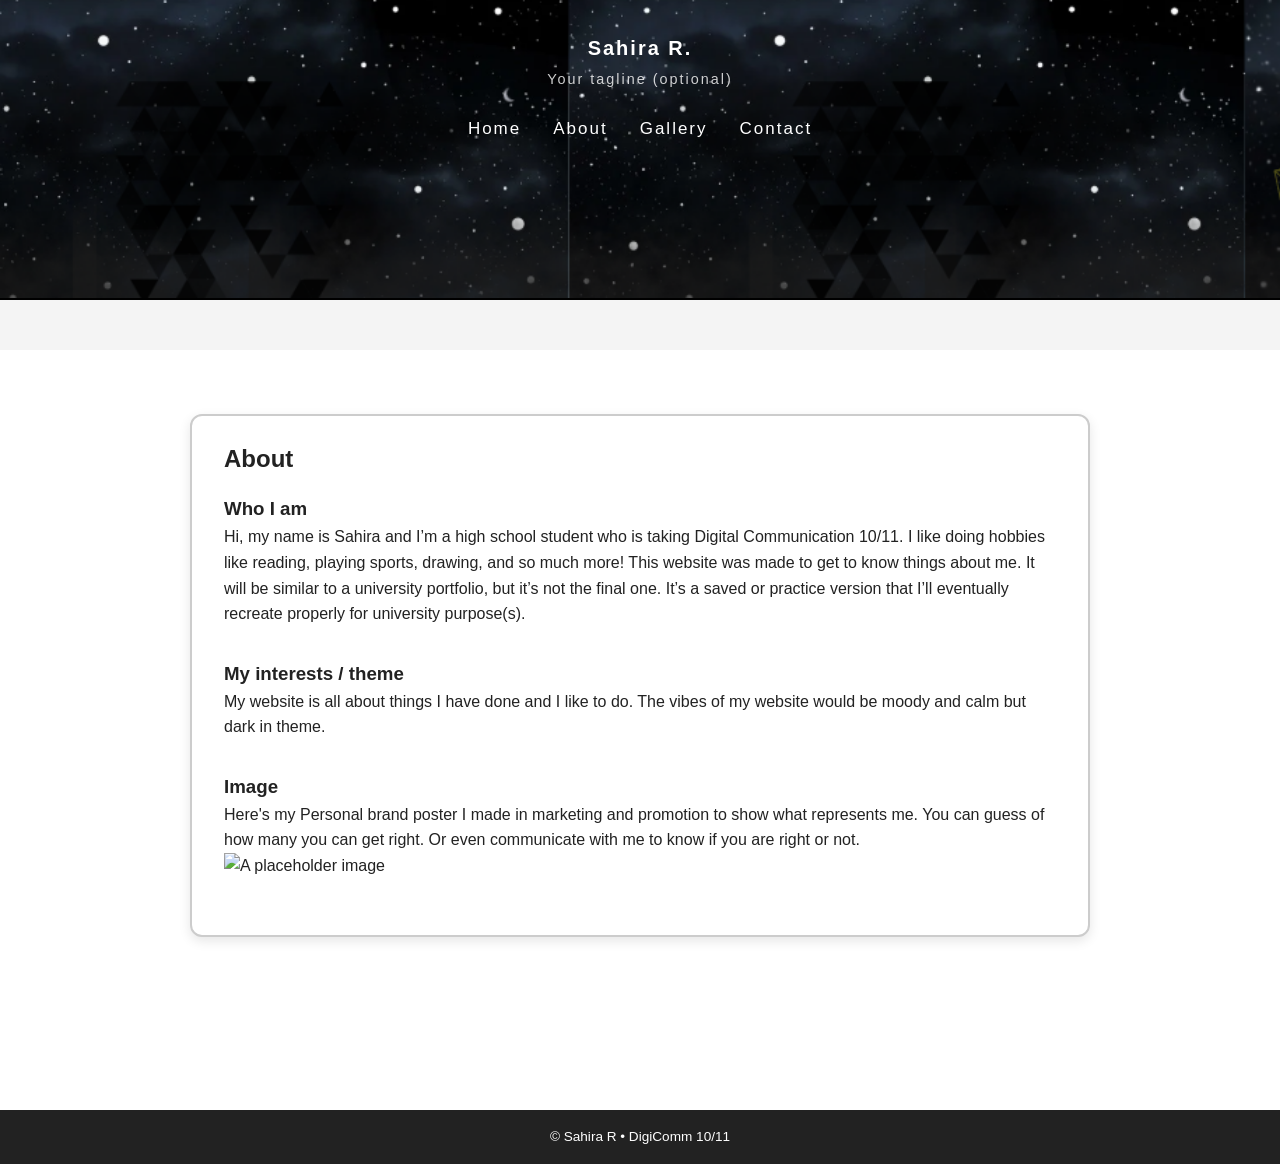
==== about.htm @ 0f6d86aa "Add files via upload" ====
<!doctype html>
<html lang="en">
<head>                              
  <meta charset="utf-8">
  <meta name="viewport" content="width=device-width, initial-scale=1">
  <title>Sahira's website • About</title>

  <link rel="stylesheet" href="style.css">

</head>

<body>

  <!--
  FILE + LINK RULES (DO NOT IGNORE)
  1) Filenames must be lowercase: index.html, about.html, gallery.html OR projects.html, contact.html
  2) No spaces. No capitals. No renaming after you start.
  3) If a link doesn’t work, check spelling FIRST.
  4) Choose ONE navigation layout and use it on every page.
  -->

  <header class="background_image">
    <h1>Sahira R.</h1>
    <p>Your tagline (optional)</p>
     <nav class="navbar">
      <ul>
        <li><a href="index.html">Home</a></li>
        <li><a href="about.html">About</a></li>
        <li><a href="gallery.html">Gallery</a></li>
        <li><a href="contact.html">Contact</a></li>
      </ul>
    </nav>
  </header>

  <div class="layout">

    
    <main>
      <div class="page-wrapper">
      <h2>About</h2>

      <section>
        <h3>Who I am</h3>
        <p>Hi, my name is Sahira and I’m a high school student who is taking Digital Communication
10/11. I like doing hobbies like reading, playing sports, drawing, and so much more! This
website was made to get to know things about me. It will be similar to a university portfolio,
but it’s not the final one. It’s a saved or practice version that I’ll eventually recreate
properly for university purpose(s).</p>
      </section>

      <section>
        <h3>My interests / theme</h3>
        <p>My website is all about things I have done and I like to do. The vibes of my website would be moody and calm but dark in theme. </p>
      </section>

      <section>
        <h3>Image</h3>
        <p>Here's my Personal brand poster I made in marketing and promotion to show what represents me. You can guess of how many you can get right. Or even communicate with me to know if you are right or not. </p>
        <img src="personal Brand poster.png" alt="A placeholder image">
        
      </section>
    </main>

  </div>
  </div>
  <footer>
    <p>© Sahira R • DigiComm 10/11</p>
  </footer>

<script defer src="https://static.cloudflareinsights.com/beacon.min.js/vcd15cbe7772f49c399c6a5babf22c1241717689176015" integrity="sha512-ZpsOmlRQV6y907TI0dKBHq9Md29nnaEIPlkf84rnaERnq6zvWvPUqr2ft8M1aS28oN72PdrCzSjY4U6VaAw1EQ==" data-cf-beacon='{"version":"2024.11.0","token":"890e296de4ab443083747c565b7457a5","r":1,"server_timing":{"name":{"cfCacheStatus":true,"cfEdge":true,"cfExtPri":true,"cfL4":true,"cfOrigin":true,"cfSpeedBrain":true},"location_startswith":null}}' crossorigin="anonymous"></script>
</body>
</html>
---- style.css ----
/* ============================================================
   WEBSITE STYLESHEET — READ FIRST

   This file controls the look of your ENTIRE website.
   All pages (index, about, gallery, contact) use this file.

   ✔ You ARE expected to edit this file in Lesson 5.5
   ✔ Change values (fonts, colours, spacing) — not structure
   ✔ Save often and refresh your browser to see changes

   SAFE TO EDIT:
   - font-family
   - font-size
   - colors (color, background-color)
   - spacing (margin, padding)
   - borders, border-radius, box-shadow
   - hover effects

   DO NOT EDIT (yet):
   - layout structure rules
   - display: flex / grid on main layout containers
   - widths that control navigation placement
   - class or selector names

   RULES:
   - Make ONE change at a time
   - Refresh the browser after every change
   - If something breaks, undo your last change

   Need help?
   Use W3Schools:
   https://www.w3schools.com/css/

   ============================================================ */

   /* ==================================================
   GLOBAL RESET + BASE
   ================================================== */

* {
  box-sizing: border-box;
  margin: 0;
  padding: 0;
}

body {
  font-family: Arial, Helvetica, sans-serif;
  background-color: #f4f4f4;
  color: #222;
  line-height: 1.6;
}

/* ==================================================
   HEADER
   ================================================== */

header {
  background-image: url('banner.png');
  background-size: cover;
  background-position: center;
  background-repeat: no-repeat;

  min-height: 300px;          /* header height */
  width: 100%;
  padding: 2rem 1rem 1.5rem;  /* space inside the header */
  box-sizing: border-box;

  /* flex container stacking top to bottom */
  display: flex;
  flex-direction: column;
  justify-content: flex-start; /* start at top, not centered */
  align-items: center;         /* center horizontally */

  /* text style */
  color: #fff;
  font-size: 10px;
  letter-spacing: 2px;
  border-bottom: 2px solid black;

  margin-bottom: 50px;
  text-align: center;
}

header h1 {
  margin: 0 0 0.25rem 0;
  font-weight: 700;
  align-self: center; /* center just to be sure */
}

header p {
  font-size: 0.9rem;
  opacity: 0.8;
  margin: 0 0 1.5rem 0;
}

/* ==================================================
   LAYOUT (DO NOT REMOVE)
   ================================================== */

.layout {
  display: flex;
  min-height: calc(100vh - 140px);
}


/* ==================================================
   HEADER NAVIGATION (INSIDE HEADER)
   ================================================== */

.navbar {
  margin-top: 0;
}

.navbar ul {
  list-style: none;
  padding: 0;
  margin: 0;
  display: flex;
  gap: 2rem;
  justify-content: center;
  width: 100%;
}

.navbar li a {
  color: white;
  text-decoration: none;
  font-weight: 500;
  padding-bottom: 0.2rem;
  font-size: 17px;
}

.navbar li a:hover {
  border-bottom: 2px solid white;
}

/* ==================================================
   MAIN CONTENT
   ================================================== */

main {
  flex: 1;
  background-color: #ffffff;
  padding: 2rem;
}

main h2 {
  margin-bottom: 1rem;
}

section {
  margin-bottom: 2rem;
}

.page-wrapper {
  max-width: 900px;               /* limit max width for neatness */
  margin: 2rem auto;              /* center horizontally, add vertical margin */
  padding: 1.5rem 2rem;           /* space inside the box */
  border: 2px solid #ccc;         /* light gray border */
  border-radius: 12px;            /* rounded corners */
  background-color: #fff;         /* white background */
  box-shadow: 0 4px 12px rgba(0,0,0,0.1); /* subtle shadow for depth */
  box-sizing: border-box;         /* include padding/border in size */
}

.nav-buttons {
  display: flex;
  justify-content: space-between;
  margin: 40px 0;
}

.nav-btn {
  padding: 12px 24px;
  background-color: #333;
  color: white;
  text-decoration: none;
  border-radius: 6px;
  font-weight: 600;
  transition: background-color 0.3s ease;
}

.nav-btn:hover {
  background-color: #555;
}

.nav-btn.back {
  align-self: flex-start;
}

.nav-btn.next {
  align-self: flex-end;
}
/* ==================================================
   SIDE NAV BUTTONS (SAME STYLE, DIFFERENT CLASSES)
   ================================================== */

.side-nav {
  width: 220px;
  display: flex;
  flex-direction: column;
  gap: 14px;
}

/* Button base */
.side-btn {
  padding: 12px 24px;
  background-color: #333;
  color: white;
  border: none;
  border-radius: 6px;
  font-weight: 600;
  text-align: left;
  cursor: pointer;
  transition: background-color 0.3s ease;
}

/* Hover */
.side-btn:hover {
  background-color: #555;
}

/* Active state */
.side-btn.active {
  background-color: #000;
}

/* ==================================================
   FOOTER
   ================================================== */

footer {
  background-color: #222;
  color: #fff;
  text-align: center;
  padding: 1rem;
  font-size: 0.85rem;
}

/* ==================================================
   STUDENT SAFE EDIT ZONE
   ==================================================
   ✔ Fonts
   ✔ Colours
   ✔ Spacing
   ✔ Hover effects
   ✖ Layout (.layout, aside width)
   ================================================== */
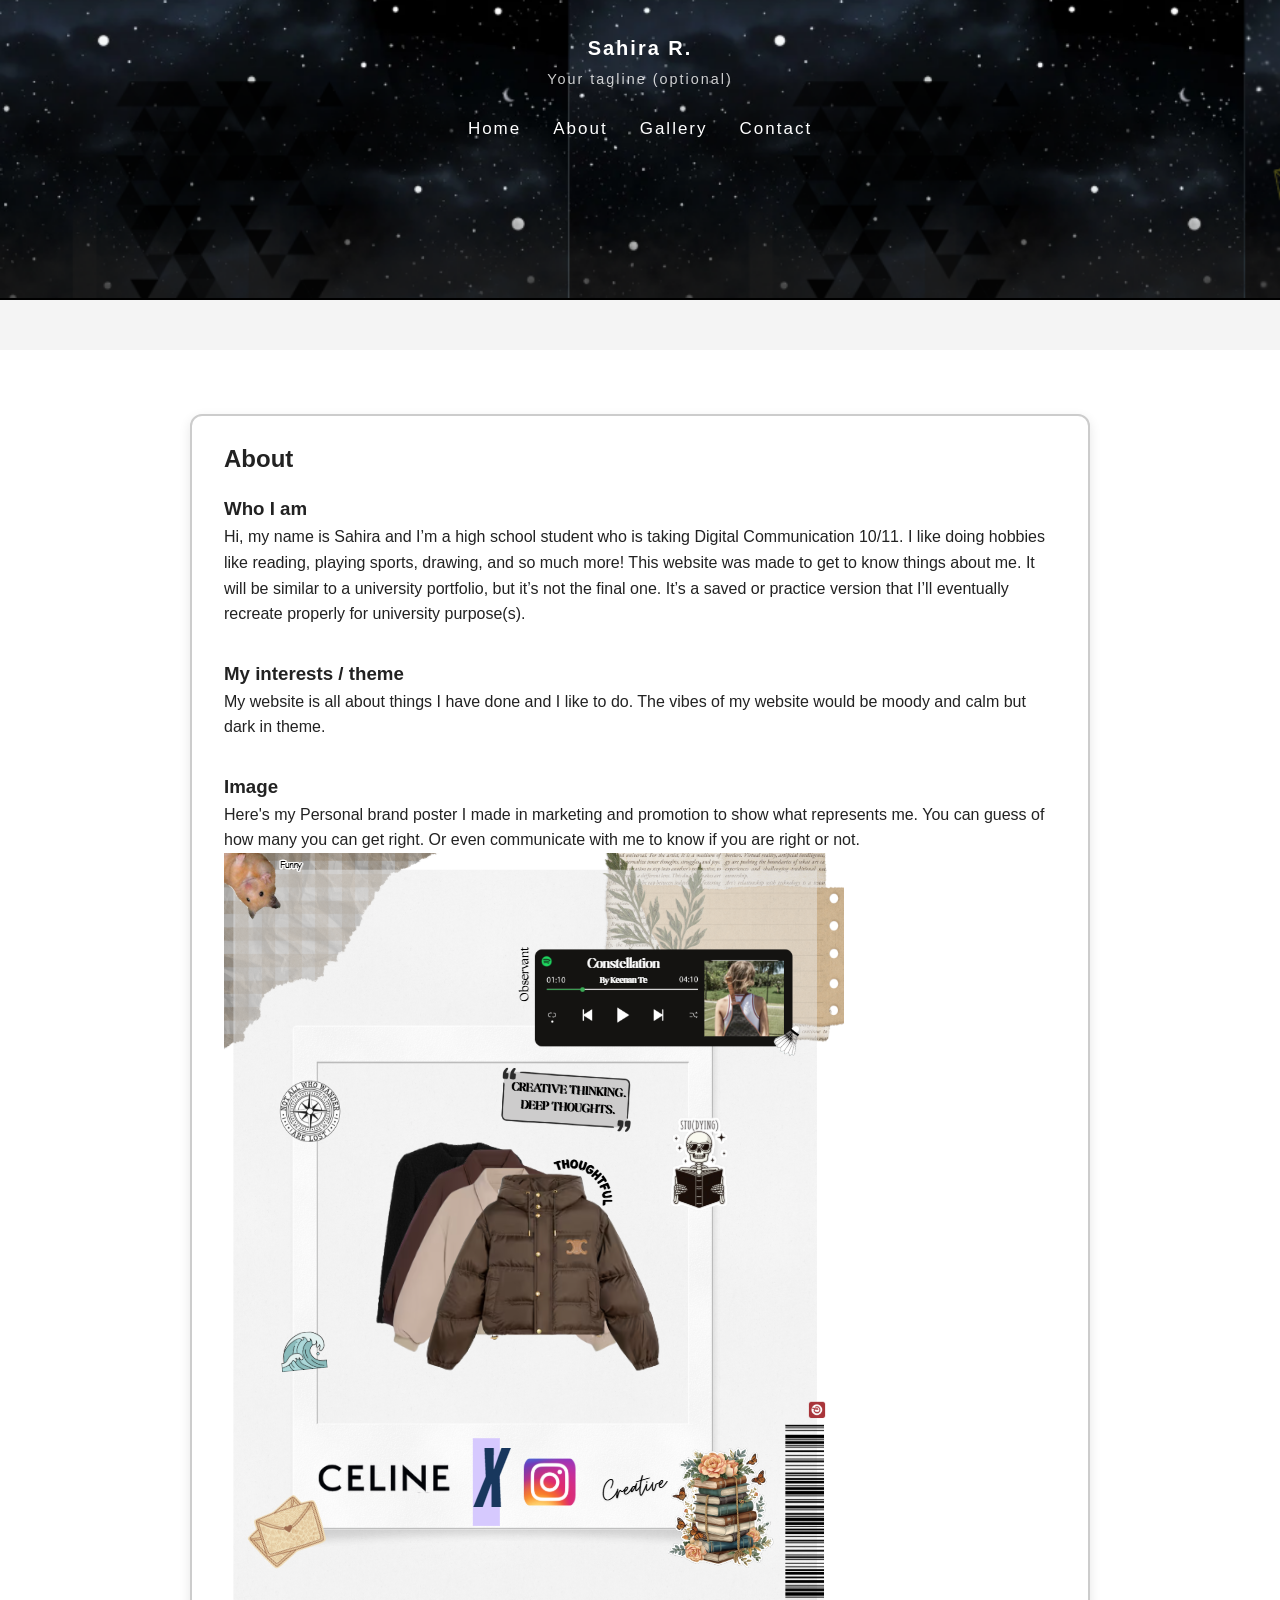
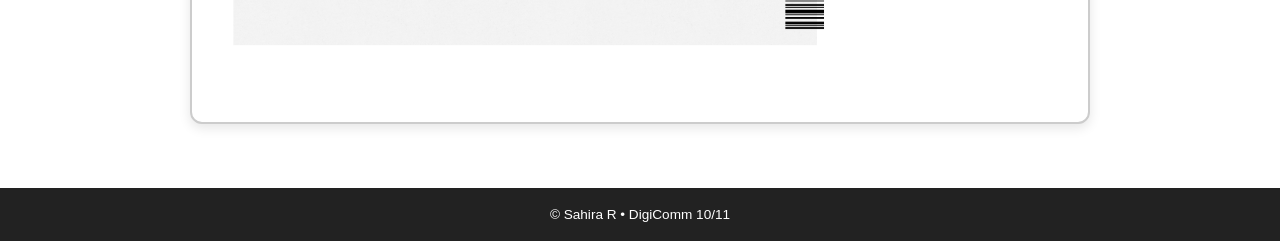
==== commit beb8b560: "Update about.htm" ====
--- a/about.htm
+++ b/about.htm
@@ -24,10 +24,10 @@
     <p>Your tagline (optional)</p>
      <nav class="navbar">
       <ul>
-        <li><a href="index.html">Home</a></li>
-        <li><a href="about.html">About</a></li>
-        <li><a href="gallery.html">Gallery</a></li>
-        <li><a href="contact.html">Contact</a></li>
+        <li><a href="index.htm">Home</a></li>
+        <li><a href="about.htm">About</a></li>
+        <li><a href="gallery.htm">Gallery</a></li>
+        <li><a href="contact.htm">Contact</a></li>
       </ul>
     </nav>
   </header>
@@ -56,7 +56,7 @@
       <section>
         <h3>Image</h3>
         <p>Here's my Personal brand poster I made in marketing and promotion to show what represents me. You can guess of how many you can get right. Or even communicate with me to know if you are right or not. </p>
-        <img src="personal Brand poster.png" alt="A placeholder image">
+        <img src="Personal Brand poster.png" alt="A placeholder image">
         
       </section>
     </main>
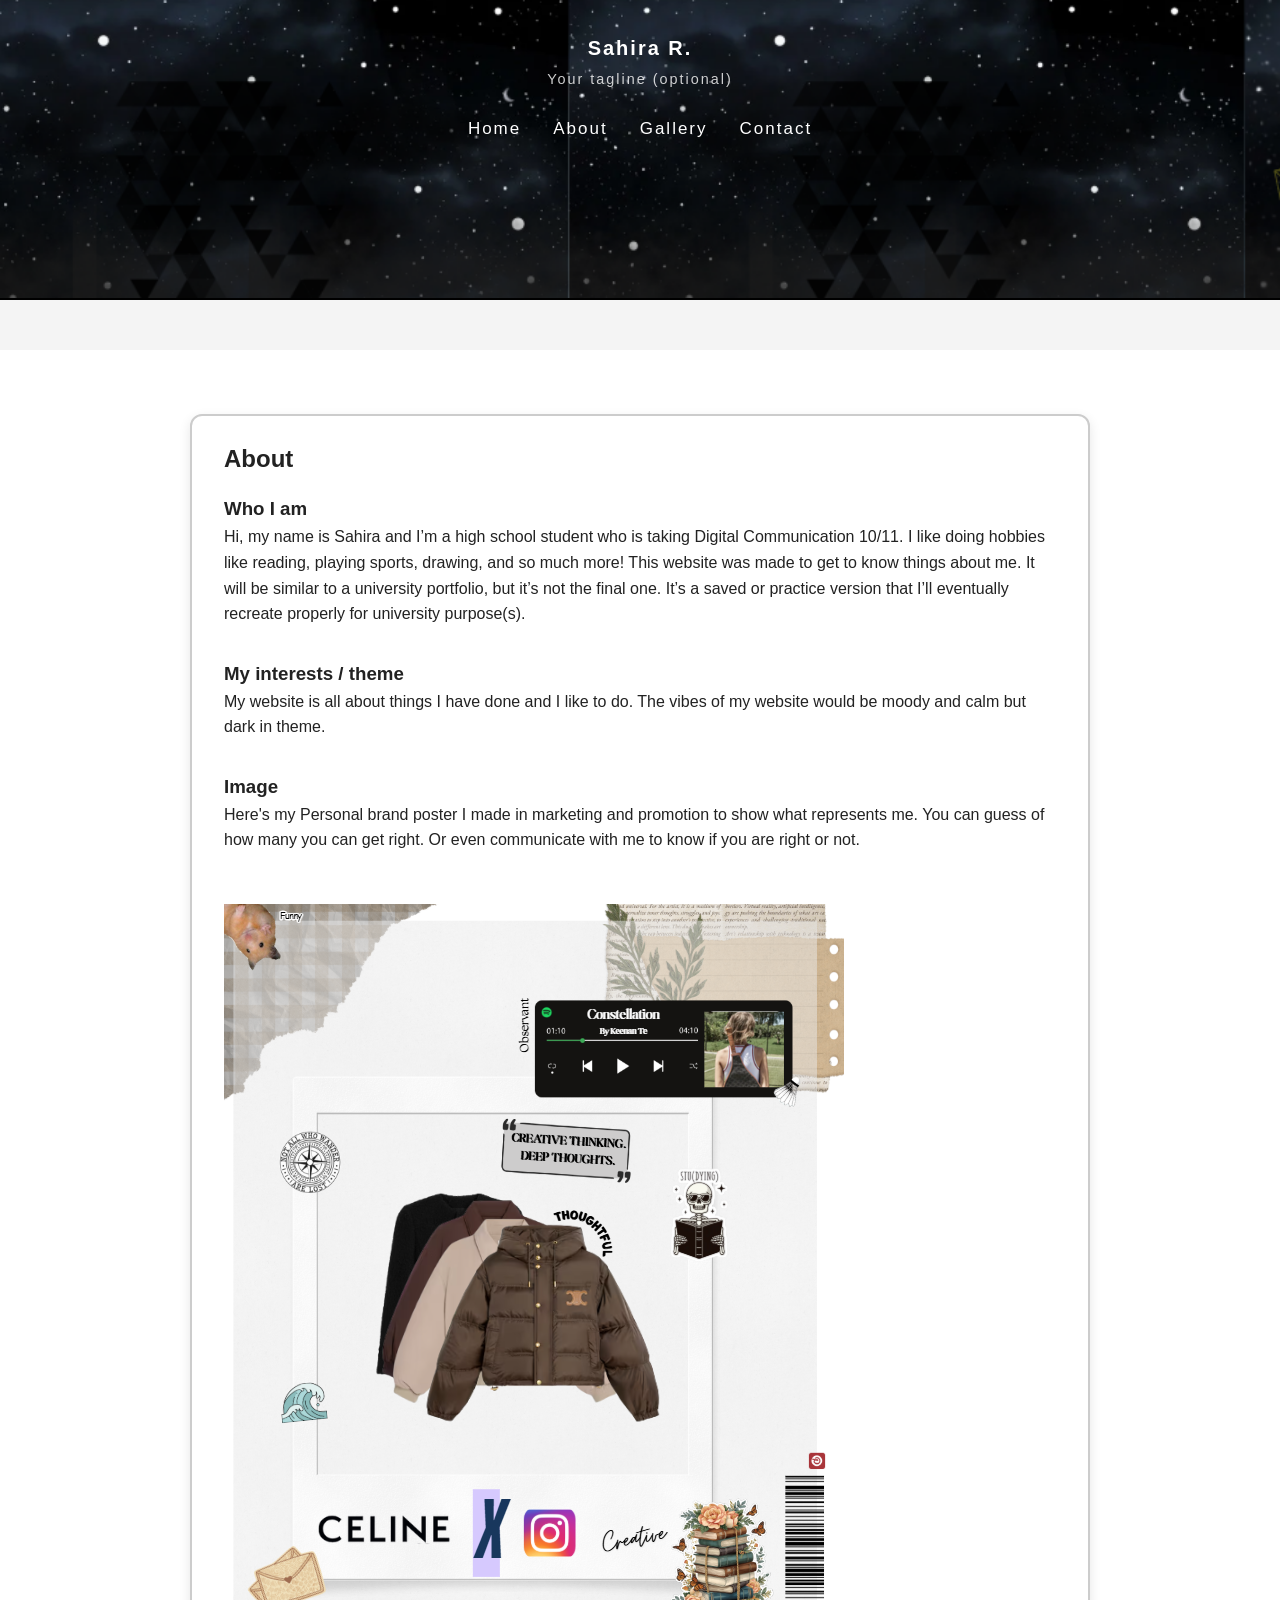
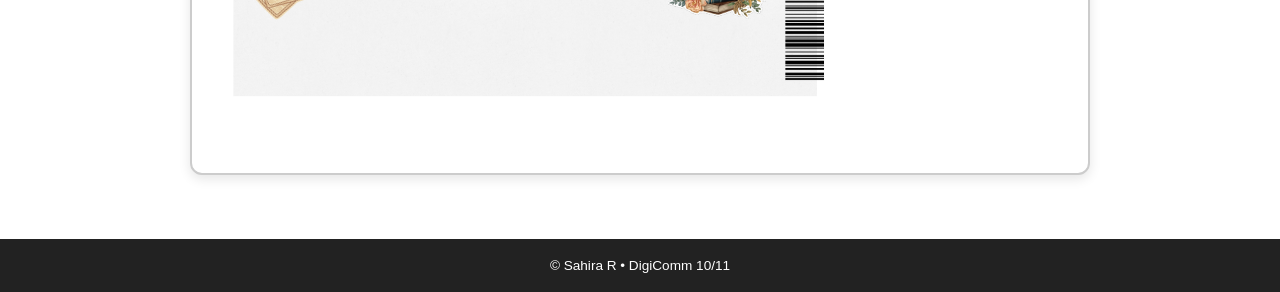
==== commit 1bd85d1d: "Update about.htm" ====
--- a/about.htm
+++ b/about.htm
@@ -56,6 +56,8 @@
       <section>
         <h3>Image</h3>
         <p>Here's my Personal brand poster I made in marketing and promotion to show what represents me. You can guess of how many you can get right. Or even communicate with me to know if you are right or not. </p>
+        <br>
+        <br>
         <img src="Personal Brand poster.png" alt="A placeholder image">
         
       </section>
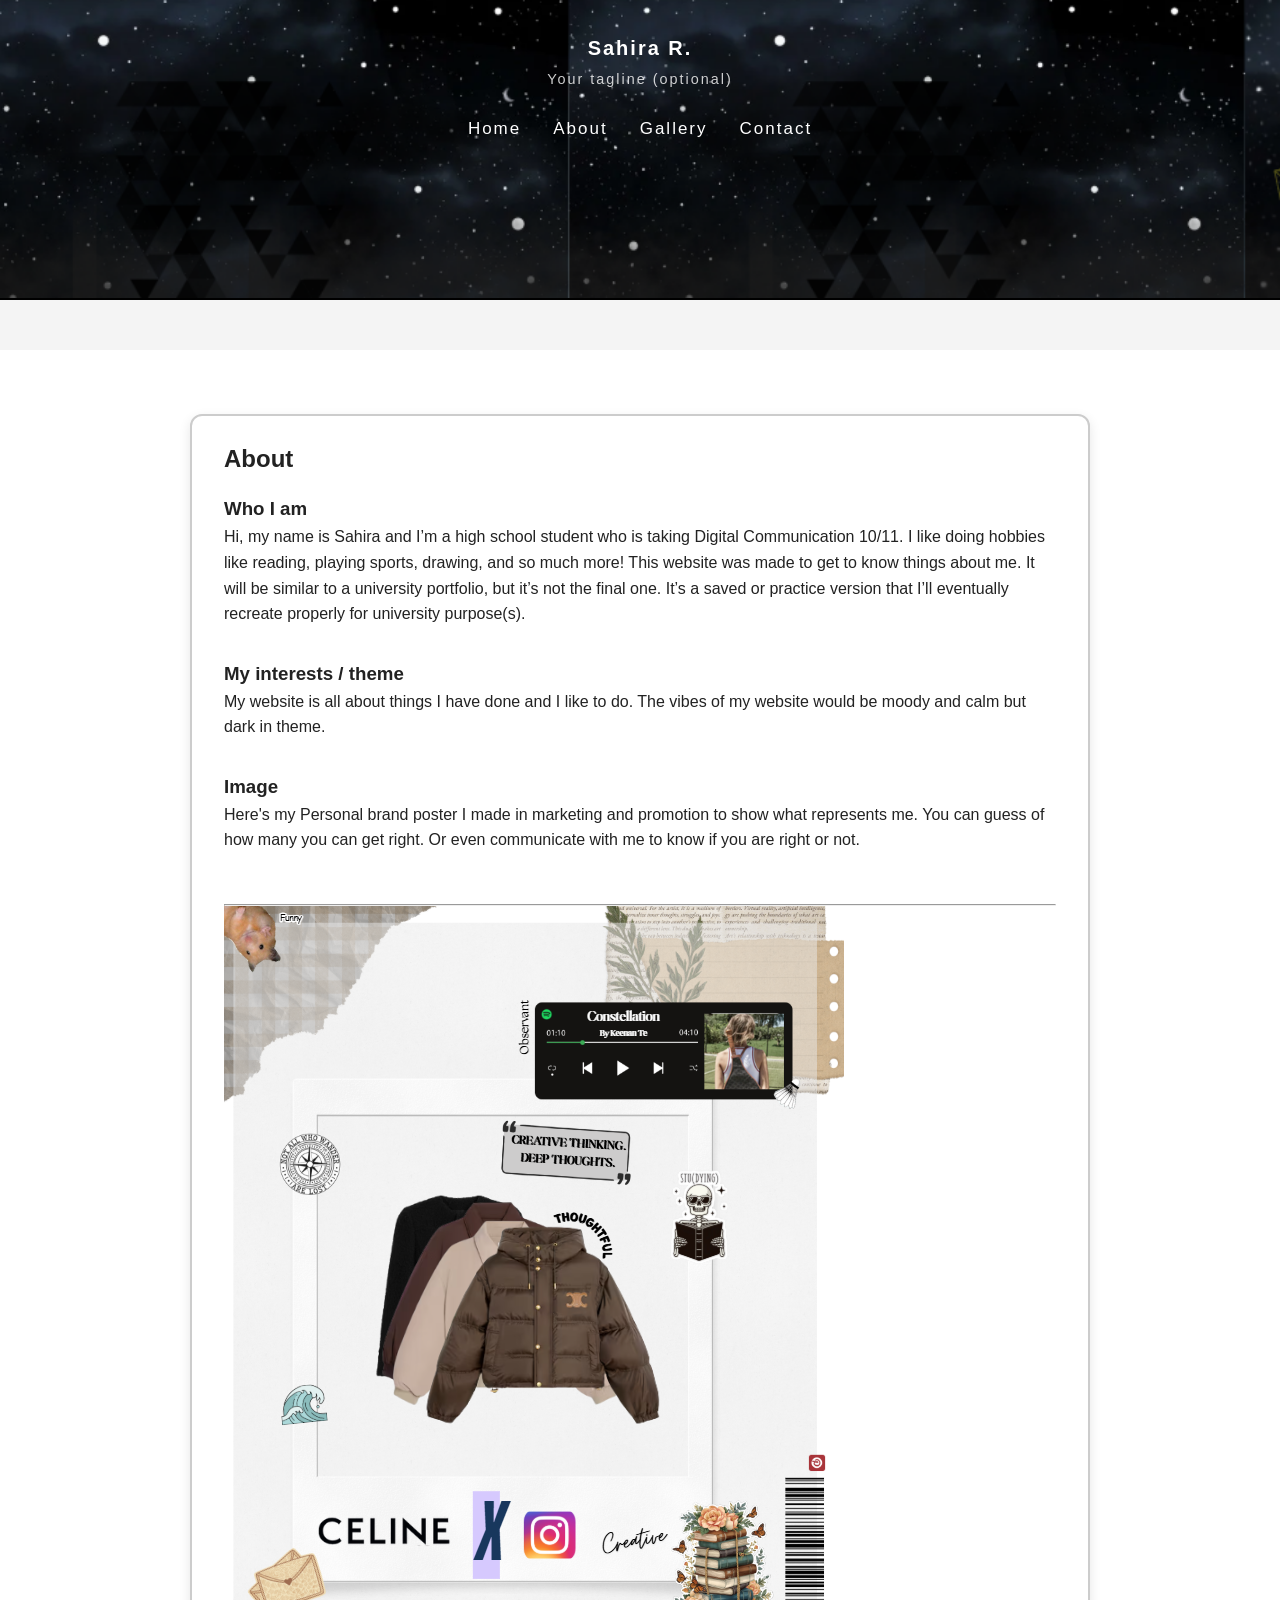
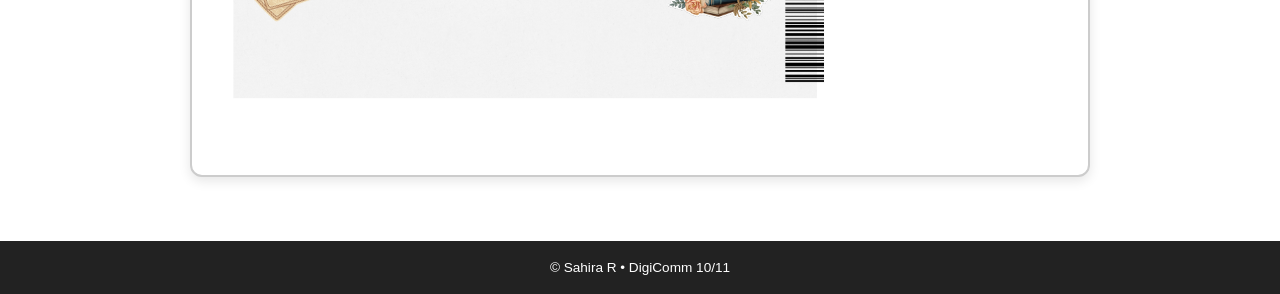
==== commit a2b0eb0b: "Update about.htm" ====
--- a/about.htm
+++ b/about.htm
@@ -1,4 +1,4 @@
-                                         <!doctype html>
+<!doctype html>
 <html lang="en">
 <head>                              
   <meta charset="utf-8">
@@ -58,6 +58,7 @@
         <p>Here's my Personal brand poster I made in marketing and promotion to show what represents me. You can guess of how many you can get right. Or even communicate with me to know if you are right or not. </p>
         <br>
         <br>
+        <hr>
         <img src="Personal Brand poster.png" alt="A placeholder image">
         
       </section>
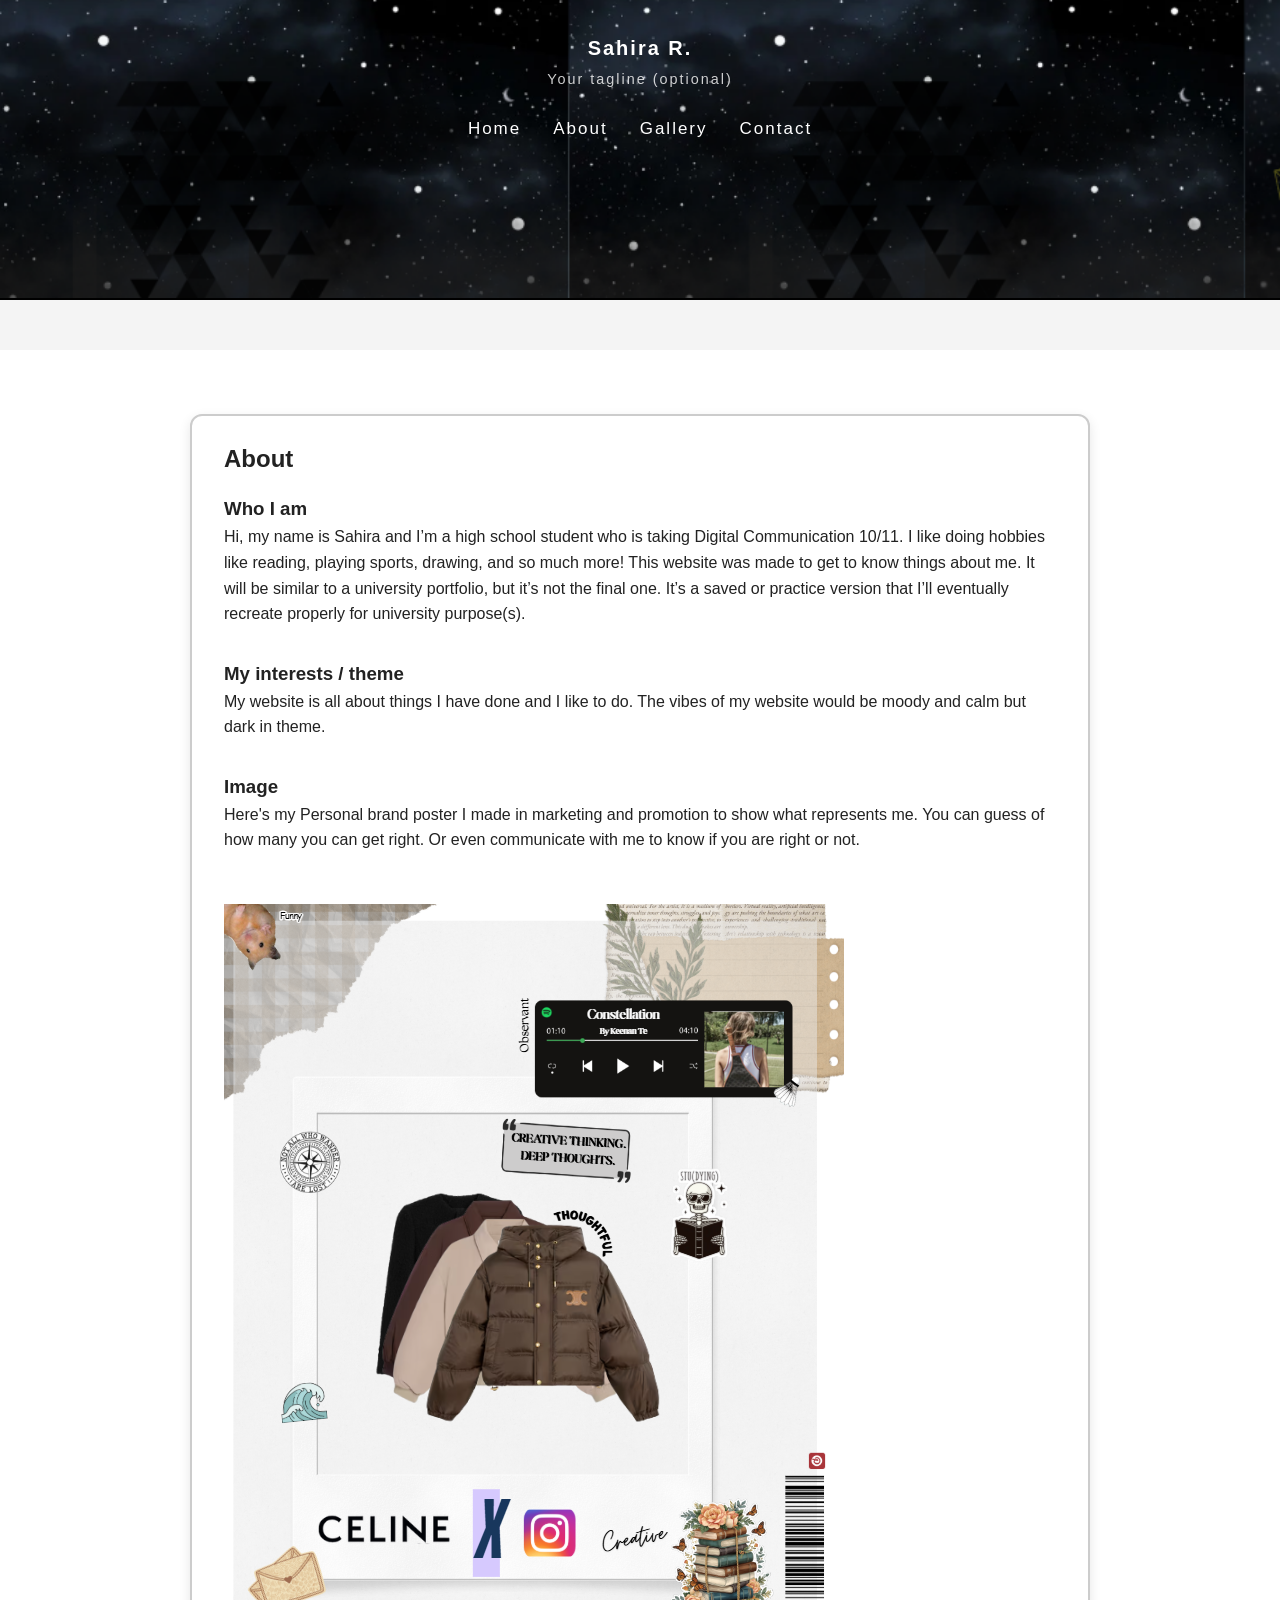
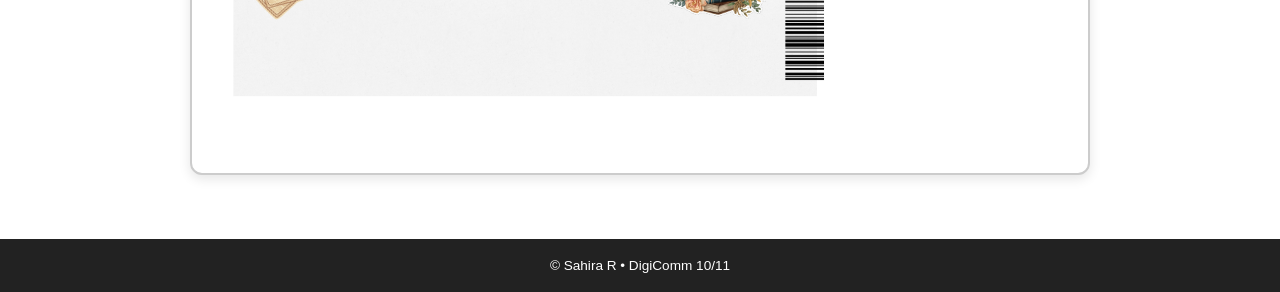
==== commit 42f881b6: "Update about.htm" ====
--- a/about.htm
+++ b/about.htm
@@ -58,7 +58,6 @@
         <p>Here's my Personal brand poster I made in marketing and promotion to show what represents me. You can guess of how many you can get right. Or even communicate with me to know if you are right or not. </p>
         <br>
         <br>
-        <hr>
         <img src="Personal Brand poster.png" alt="A placeholder image">
         
       </section>
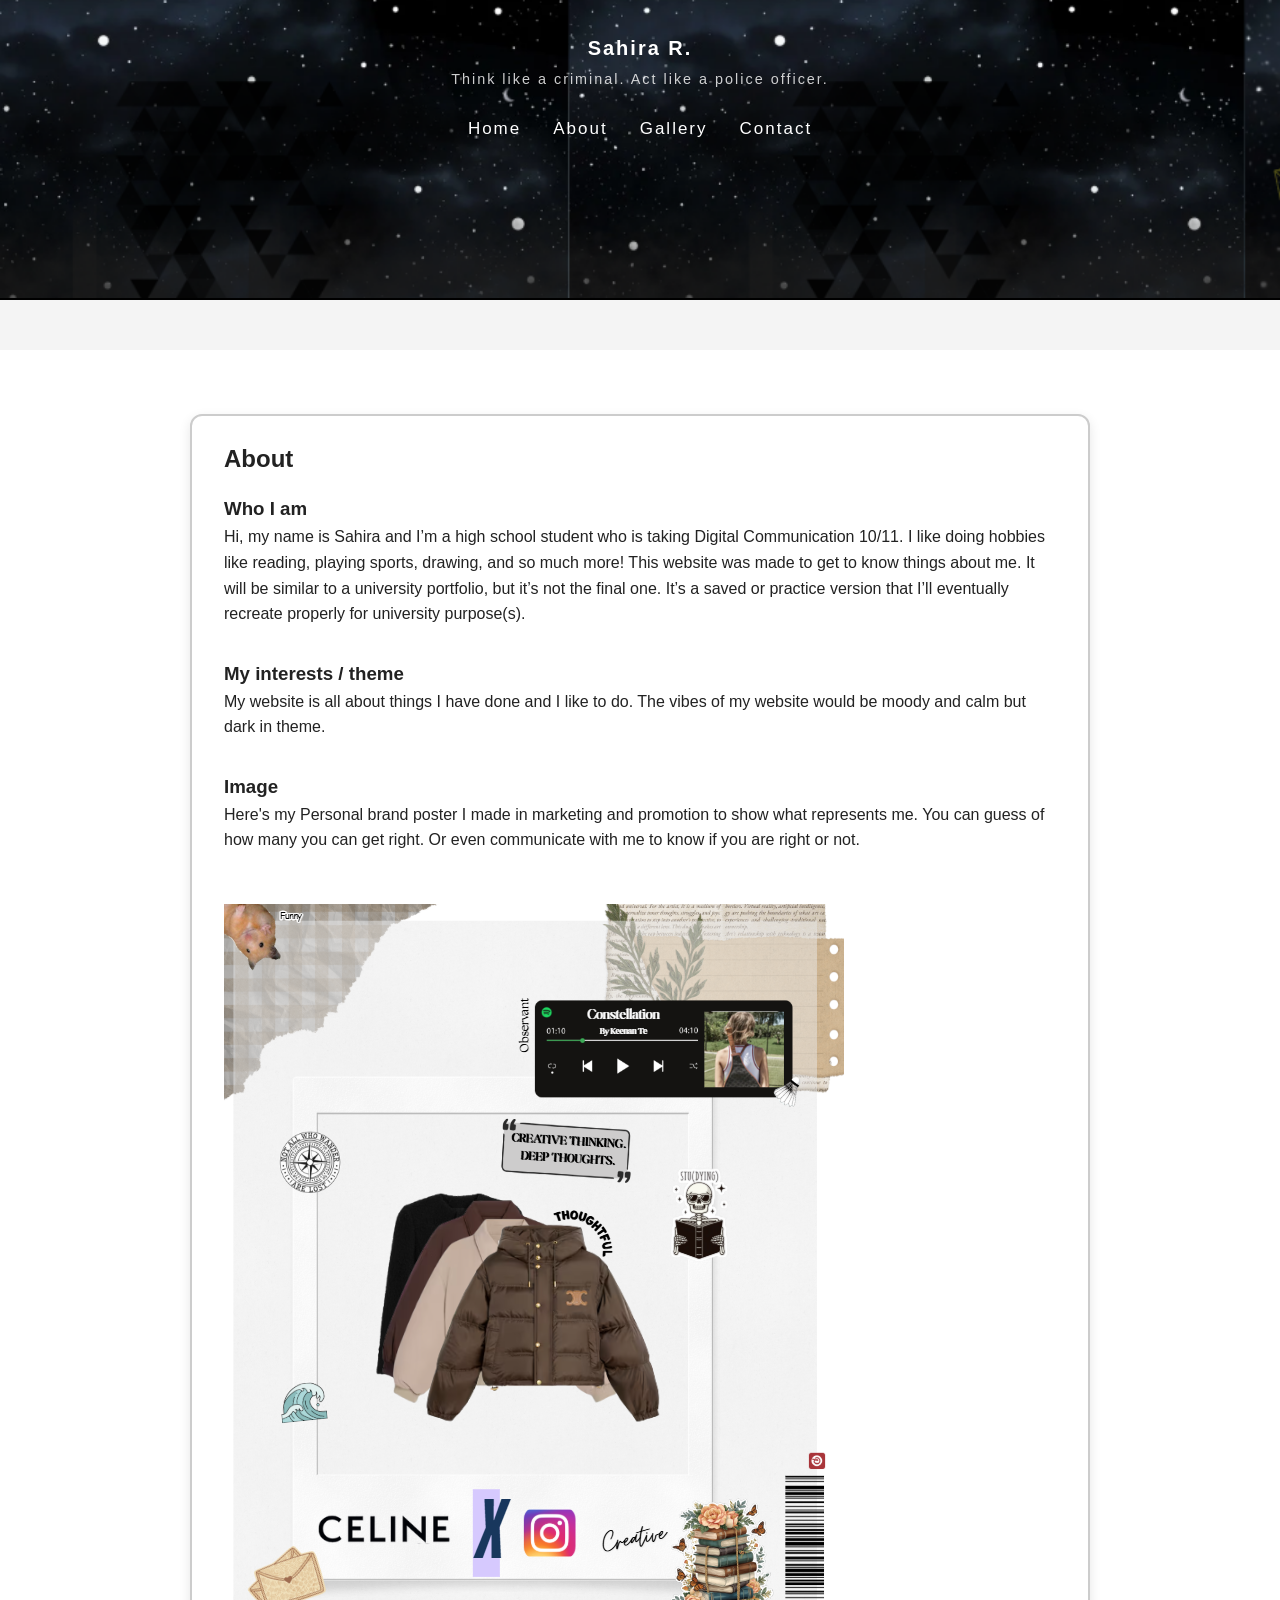
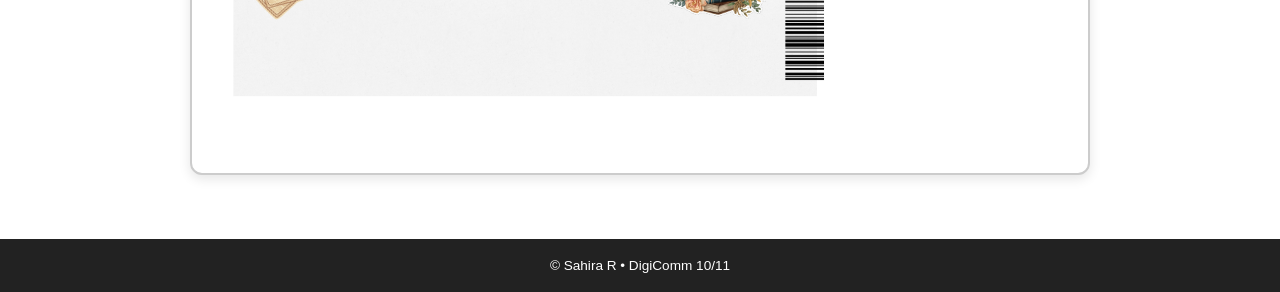
==== commit 7be0cea6: "Update about.htm" ====
--- a/about.htm
+++ b/about.htm
@@ -21,7 +21,7 @@
 
   <header class="background_image">
     <h1>Sahira R.</h1>
-    <p>Your tagline (optional)</p>
+    <p>Think like a criminal. Act like a police officer.</p>
      <nav class="navbar">
       <ul>
         <li><a href="index.htm">Home</a></li>
